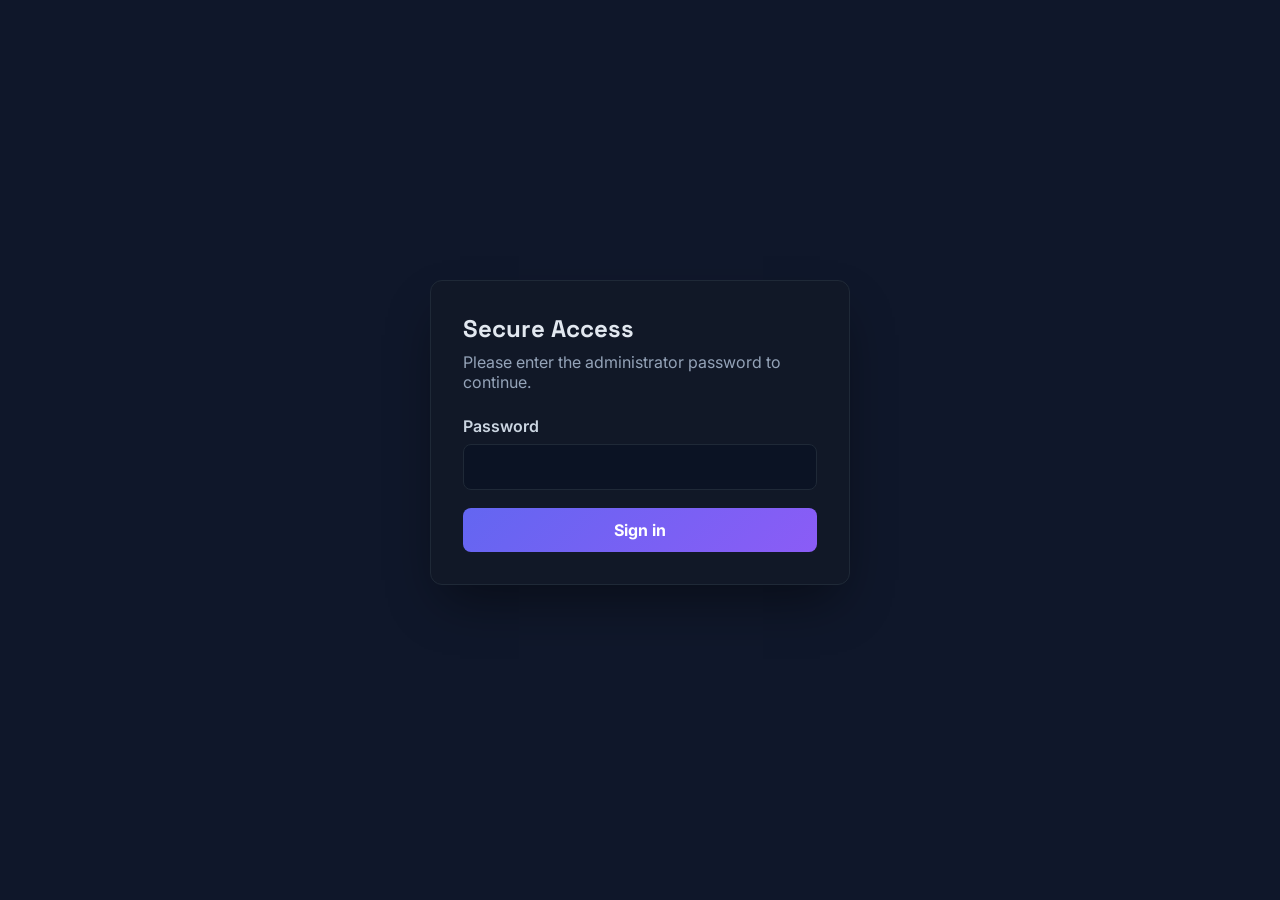
==== templates/login.html @ 48c51a74 "Add secure authentication gate" ====
<!DOCTYPE html>
<html lang="en">

<head>
    <meta charset="UTF-8">
    <meta name="viewport" content="width=device-width, initial-scale=1.0">
    <title>FA Takeoff Assistant - Login</title>
    <link rel="stylesheet" href="/static/css/style.css">
    <style>
        body {
            background: #0f172a;
            color: #e2e8f0;
            display: flex;
            align-items: center;
            justify-content: center;
            min-height: 100vh;
            margin: 0;
            font-family: 'Inter', system-ui, -apple-system, BlinkMacSystemFont, 'Segoe UI', sans-serif;
        }

        .login-card {
            background: #111827;
            border: 1px solid #1f2937;
            border-radius: 12px;
            box-shadow: 0 25px 50px -12px rgba(0, 0, 0, 0.45);
            padding: 32px;
            width: min(420px, 90vw);
        }

        .login-card h1 {
            margin: 0 0 8px;
            font-size: 24px;
        }

        .login-card p {
            margin: 0 0 24px;
            color: #94a3b8;
        }

        label {
            display: block;
            margin-bottom: 8px;
            font-weight: 600;
            color: #cbd5e1;
        }

        input[type="password"] {
            width: 100%;
            padding: 12px 14px;
            border-radius: 8px;
            border: 1px solid #1f2937;
            background: #0b1324;
            color: #e2e8f0;
            font-size: 16px;
            box-sizing: border-box;
        }

        .btn-login {
            width: 100%;
            margin-top: 18px;
            padding: 12px;
            border: none;
            border-radius: 8px;
            background: linear-gradient(135deg, #6366f1, #8b5cf6);
            color: white;
            font-weight: 700;
            font-size: 16px;
            cursor: pointer;
            transition: transform 120ms ease, box-shadow 120ms ease;
        }

        .btn-login:hover {
            transform: translateY(-1px);
            box-shadow: 0 10px 30px rgba(99, 102, 241, 0.35);
        }

        .error-message {
            display: none;
            margin-top: 12px;
            color: #f87171;
            font-weight: 600;
        }
    </style>
</head>

<body>
    <div class="login-card">
        <h1>Secure Access</h1>
        <p>Please enter the administrator password to continue.</p>
        <form id="loginForm">
            <label for="password">Password</label>
            <input type="password" id="password" name="password" autocomplete="current-password" required
                minlength="8" aria-label="Administrator password">
            <button type="submit" class="btn-login">Sign in</button>
            <div class="error-message" id="errorMessage" role="alert"></div>
        </form>
    </div>

    <script>
        const form = document.getElementById('loginForm');
        const errorMessage = document.getElementById('errorMessage');
        const nextUrl = new URLSearchParams(window.location.search).get('next') || '/';

        form.addEventListener('submit', async (event) => {
            event.preventDefault();
            errorMessage.style.display = 'none';

            const password = document.getElementById('password').value;

            try {
                const response = await fetch('/login', {
                    method: 'POST',
                    headers: {
                        'Content-Type': 'application/json'
                    },
                    body: JSON.stringify({ password })
                });

                const data = await response.json();

                if (!response.ok || !data.success) {
                    throw new Error(data.error || 'Login failed');
                }

                window.location.href = nextUrl;
            } catch (error) {
                errorMessage.textContent = error.message;
                errorMessage.style.display = 'block';
            }
        });
    </script>
</body>

</html>
---- static/css/style.css ----
@import url('https://fonts.googleapis.com/css2?family=Inter:wght@400;500;600;700&family=Space+Grotesk:wght@500;600;700&display=swap');

* {
    box-sizing: border-box;
    margin: 0;
    padding: 0;
}

body {
    font-family: 'Inter', system-ui, -apple-system, sans-serif;
    background: radial-gradient(circle at 20% 20%, rgba(255, 75, 75, 0.08) 0, transparent 32%),
        radial-gradient(circle at 80% 30%, rgba(69, 183, 209, 0.08) 0, transparent 32%),
        linear-gradient(200deg, #0f1115 0%, #0f1115 60%, #043443 90%);
    color: #e8e8ed;
    padding: 24px 20px 60px;
    min-height: 100vh;
}

h1,
h2,
h3,
h4,
h5,
h6 {
    font-family: 'Space Grotesk', 'Inter', sans-serif;
}

button,
input,
select,
textarea {
    font-family: 'Inter', system-ui, -apple-system, sans-serif;
}

.hidden {
    display: none !important;
}

.sr-only {
    position: absolute;
    width: 1px;
    height: 1px;
    padding: 0;
    margin: -1px;
    overflow: hidden;
    clip: rect(0, 0, 0, 0);
    white-space: nowrap;
    border: 0;
}

.container {
    max-width: 1320px;
    margin: 0 auto;
    background: rgba(35, 35, 38, 0.8);
    border: 1px solid rgba(255, 255, 255, 0.04);
    border-radius: 18px;
    padding: 32px;
    box-shadow: 0 14px 60px rgba(0, 0, 0, 0.55);
    backdrop-filter: blur(6px);
}

.history-fab-wrapper {
    position: fixed;
    right: 26px;
    bottom: 26px;
    z-index: 60;
    display: grid;
    gap: 6px;
    text-align: right;
}

.history-fab {
    display: inline-flex;
    align-items: center;
    gap: 12px;
    background: linear-gradient(135deg, #4ecdc4 0%, #22b0e6 100%);
    color: #041015;
    border: none;
    padding: 14px 18px;
    border-radius: 14px;
    cursor: pointer;
    font-weight: 700;
    letter-spacing: 0.2px;
    box-shadow: 0 18px 40px rgba(34, 176, 230, 0.35);
    transition: transform 0.18s ease, box-shadow 0.18s ease;
    backdrop-filter: blur(4px);
}

.history-fab svg {
    width: 20px;
    height: 20px;
}

.history-fab:hover {
    transform: translateY(-3px) scale(1.01);
    box-shadow: 0 22px 50px rgba(34, 176, 230, 0.4);
}

.history-fab-wrapper .history-status {
    color: #cfe9f5;
    font-size: 0.9rem;
}

.history-popup {
    position: fixed;
    inset: 0;
    background: rgba(0, 0, 0, 0.6);
    display: flex;
    align-items: center;
    justify-content: center;
    z-index: 50;
    opacity: 0;
    pointer-events: none;
    transition: opacity 0.25s ease;
}

.history-popup.visible {
    opacity: 1;
    pointer-events: auto;
}

.history-popup-content {
    background: #1e1e1e;
    border-radius: 16px;
    padding: 20px;
    width: min(520px, 90vw);
    box-shadow: 0 12px 50px rgba(0, 0, 0, 0.45);
    transform: translateY(12px) scale(0.98);
    transition: transform 0.25s ease;
}

.history-popup.visible .history-popup-content {
    transform: translateY(0) scale(1);
}

.history-popup-header {
    display: flex;
    align-items: flex-start;
    justify-content: space-between;
    gap: 12px;
    margin-bottom: 12px;
}

.popup-close {
    background: #333;
    color: #fff;
    border: none;
    border-radius: 50%;
    width: 34px;
    height: 34px;
    font-size: 20px;
    cursor: pointer;
    line-height: 1;
    transition: background 0.2s ease;
}

.popup-close:hover {
    background: #4ECDC4;
    color: #0f0f0f;
}

.app-layout {
    display: flex;
    flex-direction: column;
    gap: 24px;
    align-items: stretch;
}

.main-content {
    display: flex;
    flex-direction: column;
    gap: 22px;
}

.app-title {
    text-align: center;
    margin-bottom: 6px;
    font-family: 'Space Grotesk', 'Inter', sans-serif;
    font-size: 3.2em;
    background: linear-gradient(120deg, #ff6b6b, #e63946, #ff8f70);
    -webkit-background-clip: text;
    -webkit-text-fill-color: transparent;
    text-shadow: 0 8px 20px rgba(230, 57, 70, 0.35);
    letter-spacing: 1px;
    font-weight: 700;
}

.subtitle {
    text-align: center;
    color: #aaa;
    margin-bottom: 30px;
    font-size: 1.1em;
}

.top-actions {
    display: flex;
    align-items: center;
    justify-content: space-between;
    gap: 12px;
    margin-bottom: 26px;
    flex-wrap: wrap;
}

.tagline {
    color: #d5dbe6;
    font-size: 1rem;
    letter-spacing: 0.2px;
    font-weight: 600;
}

.settings-btn {
    display: inline-flex;
    align-items: center;
    gap: 8px;
    background: linear-gradient(135deg, rgba(255, 255, 255, 0.08) 0%, rgba(255, 255, 255, 0.02) 100%);
    border: 1px solid rgba(255, 255, 255, 0.08);
    color: #f7f7f9;
    border-radius: 12px;
    padding: 11px 18px;
    cursor: pointer;
    font-weight: 650;
    box-shadow: 0 8px 22px rgba(0, 0, 0, 0.35);
    transition: transform 0.2s ease, box-shadow 0.2s ease, border-color 0.2s ease;
}

.settings-btn:hover {
    transform: translateY(-1px);
    box-shadow: 0 10px 24px rgba(0, 0, 0, 0.4);
    border-color: #ff6b6b;
}

.settings-icon {
    font-size: 1.1rem;
}

.history-panel {
    background: #1d1d1d;
    border: 1px solid #2f2f2f;
    border-radius: 12px;
    padding: 18px;
    box-shadow: 0 10px 20px rgba(0, 0, 0, 0.35);
    max-height: calc(100vh - 220px);
    overflow-y: auto;
}

.history-header {
    display: flex;
    align-items: flex-start;
    justify-content: space-between;
    gap: 16px;
    margin-bottom: 12px;
}

.history-actions-inline {
    display: flex;
    align-items: center;
    gap: 12px;
}

.history-list-wrapper {
    overflow-y: auto;
    max-height: 60vh;
    padding-right: 4px;
}

.history-status {
    color: #cfe9f5;
    font-size: 0.9rem;
}

.history-status.error {
    color: #ffb347;
}

.history-list {
    display: flex;
    flex-direction: column;
    gap: 12px;
}

.history-card {
    background: linear-gradient(145deg, #242424 0%, #1b1b1b 100%);
    border: 1px solid #2f2f2f;
    border-radius: 10px;
    padding: 14px;
    display: flex;
    flex-direction: column;
    gap: 8px;
}

.history-card .history-preview {
    position: relative;
    overflow: hidden;
    border-radius: 8px;
    border: 1px solid #2a2a2a;
    background: #111;
}

.history-card .history-preview img {
    width: 100%;
    display: block;
    object-fit: cover;
}

.history-preview-fallback {
    color: #9c9c9c;
    text-align: center;
    padding: 28px 10px;
    font-size: 0.95rem;
}

.history-card h4 {
    margin: 0;
    color: #f7f7f7;
    font-size: 1.05rem;
}

.history-meta {
    display: flex;
    align-items: center;
    gap: 8px;
    color: #b5b5b5;
    font-size: 0.95rem;
    flex-wrap: wrap;
}

.history-type {
    padding: 4px 10px;
    border-radius: 999px;
    font-size: 0.85rem;
    color: #0f1316;
    background: linear-gradient(135deg, #4ecdc4 0%, #45b7d1 100%);
    font-weight: 700;
    text-transform: uppercase;
}

.history-type.local {
    background: linear-gradient(135deg, #ff6b6b 0%, #f8a5a5 100%);
    color: #1a0d0d;
}

.history-actions {
    display: flex;
    justify-content: flex-start;
    gap: 10px;
    flex-wrap: wrap;
}

.history-card .btn {
    padding: 8px 12px;
    font-size: 0.95rem;
}

.history-card .btn.btn-danger {
    background: linear-gradient(135deg, #ff6b6b 0%, #d43f3f 100%);
    border: none;
    color: #fff;
}

.history-subtle {
    color: #9c9c9c;
    font-size: 0.9rem;
}

@media (max-width: 1100px) {
    .app-layout {
        gap: 18px;
    }

    .top-actions {
        align-items: flex-start;
    }

    .history-popup-content {
        width: min(540px, 95vw);
    }
}

.status-item {
    display: flex;
    align-items: center;
    gap: 10px;
}

.status-footer {
    background: linear-gradient(135deg, rgba(255, 255, 255, 0.04), rgba(255, 255, 255, 0.02));
    border: 1px solid rgba(255, 255, 255, 0.06);
    padding: 12px 16px;
    margin: 30px auto 0 auto;
    display: flex;
    justify-content: center;
    gap: 18px;
    flex-wrap: wrap;
    font-size: 0.85rem;
    color: #d7dde7;
    border-radius: 14px;
    max-width: 1280px;
    backdrop-filter: blur(6px);
}

.model-selector label {
    font-weight: 600;
}

.model-selector select {
    background: #1f1f1f;
    color: #e0e0e0;
    border: 1px solid #444;
    border-radius: 6px;
    padding: 6px 10px;
}

.model-selector select:focus {
    outline: 2px solid #4ECDC4;
    border-color: #4ECDC4;
}

.status-helper {
    color: #aaa;
    font-size: 0.95rem;
}

.status-dot {
    width: 10px;
    height: 10px;
    border-radius: 50%;
    animation: pulse 2s infinite;
}

.status-dot.online {
    background: #4CAF50;
}

.status-dot.offline {
    background: #f44336;
}

.status-message {
    flex-basis: 100%;
    color: #ffb347;
    font-size: 0.95rem;
}

@keyframes pulse {

    0%,
    100% {
        opacity: 1;
    }

    50% {
        opacity: 0.5;
    }
}

.upload-section {
    background: linear-gradient(150deg, #0c777e 0%, #211c31 100%);
    padding: 30px;
    border-radius: 10px;
    margin-bottom: 20px;
    text-align: center;

}

.tab-container {
    display: flex;
    gap: 12px;
    margin: 25px 0;
    flex-wrap: wrap;
}

.tab-button {
    background: #ed0000;
    color: #e0e0e0;
    border: 1px solid transparent;
    border-radius: 999px;
    padding: 10px 24px;
    cursor: pointer;
    transition: all 0.3s ease;
    font-size: 1rem;
}

.tab-button:hover:not(:disabled) {
    border-color: #4ECDC4;
    color: #4ECDC4;
}

.tab-button.active {
    background: linear-gradient(135deg, #4ECDC4 0%, #45B7D1 100%);
    color: #1a1a1a;
    border-color: transparent;
    box-shadow: 0 6px 20px rgba(69, 183, 209, 0.35);
}

.tab-button:disabled {
    opacity: 0.4;
    cursor: not-allowed;
}

.tab-panel {
    display: none;
}

.tab-panel.active {
    display: block;
}

.analysis-panel {
    margin-top: 20px;
}

.analysis-helper {
    margin: 10px auto 25px auto;
    color: #bbb;
    text-align: center;
    max-width: 720px;
}

.legend-warning {
    display: inline-block;
    margin-top: 8px;
    padding: 8px 12px;
    border-radius: 8px;
    background: rgba(255, 107, 107, 0.1);
    color: #ffd4d4;
    border: 1px solid rgba(255, 107, 107, 0.35);
    font-size: 0.95em;
}

.gemini-panel {
    margin-top: 30px;
}

.action-row {
    display: flex;
    justify-content: center;
    flex-wrap: wrap;
    gap: 15px;
}

.upload-help {
    color: #aaa;
    margin-top: 10px;
}

.file-name {
    margin-top: 15px;
    color: #4ECDC4;
    font-weight: 600;
    word-break: break-word;
}

.file-error {
    margin-top: 10px;
    color: #ff6b6b;
    display: none;
}

.spec-upload {
    margin-top: 25px;
    padding: 20px;
    border: 1px dashed rgba(255, 255, 255, 0.15);
    border-radius: 12px;
    background: rgba(0, 0, 0, 0.25);
    text-align: left;
}

.optional-files {
    margin-top: 18px;
    text-align: left;
}

.add-file-toggle {
    display: inline-flex;
    align-items: center;
    gap: 10px;
    background: transparent;
    border: 1px solid rgba(255, 255, 255, 0.2);
    color: #f7f7f7;
    padding: 10px 16px;
    border-radius: 12px;
    cursor: pointer;
    transition: all 0.3s ease;
    font-size: 1rem;
}

.add-file-toggle:hover,
.add-file-toggle:focus-visible {
    border-color: #4ECDC4;
    color: #4ECDC4;
    outline: none;
}

.add-file-toggle .toggle-icon {
    display: inline-block;
    font-size: 1.3rem;
    line-height: 1;
}

.optional-files-body {
    margin-top: 14px;
    padding: 18px;
    border: 1px solid rgba(255, 255, 255, 0.1);
    border-radius: 12px;
    background: rgba(0, 0, 0, 0.15);
    display: grid;
    gap: 18px;
}

.additional-uploads {
    padding: 16px;
    border: 1px dashed rgba(255, 255, 255, 0.12);
    border-radius: 12px;
    background: rgba(0, 0, 0, 0.18);
}

.additional-uploads-header {
    display: flex;
    justify-content: space-between;
    gap: 12px;
    align-items: center;
    flex-wrap: wrap;
}

.add-attachment-btn {
    background: transparent;
    color: #4ECDC4;
    border: 1px solid #4ECDC4;
    padding: 8px 12px;
    border-radius: 10px;
    cursor: pointer;
    transition: all 0.3s ease;
    font-weight: 700;
}

.add-attachment-btn:hover,
.add-attachment-btn:focus-visible {
    background: rgba(78, 205, 196, 0.1);
    outline: none;
}

.attachment-list {
    list-style: none;
    margin-top: 12px;
    display: grid;
    gap: 10px;
}

.attachment-list li {
    display: flex;
    align-items: center;
    justify-content: space-between;
    background: rgba(0, 0, 0, 0.2);
    padding: 10px 12px;
    border-radius: 10px;
    border: 1px solid rgba(255, 255, 255, 0.08);
}

.attachment-name {
    color: #f7f7f7;
    font-weight: 600;
}

.remove-attachment {
    background: transparent;
    border: none;
    color: #ff6b6b;
    cursor: pointer;
    font-size: 0.95rem;
    padding: 6px;
}

.remove-attachment:hover,
.remove-attachment:focus-visible {
    color: #ff9999;
    outline: none;
}

.spec-upload-header {
    display: flex;
    justify-content: space-between;
    gap: 12px;
    align-items: center;
    flex-wrap: wrap;
}

.spec-helper {
    color: #ccc;
    margin: 0;
    font-size: 0.95rem;
}

.spec-drop {
    margin-top: 12px;
    padding: 30px;
}

.section-title {
    color: #4ECDC4;
    margin-bottom: 15px;
    text-align: left;
}

.section-subtitle {
    color: #ccc;
    margin-bottom: 20px;
    text-align: left;
}

.upload-area {
    width: 100%;
    max-width: 600px;
    margin: 0 auto 20px auto;
}

.drop-zone {
    border: 3px dashed #555;
    border-radius: 10px;
    padding: 50px;
    cursor: pointer;
    transition: all 0.3s;
    margin-bottom: 20px;
    background: #1a1a1a;
}

.drop-zone:hover,
.drop-zone.drag-over {
    border-color: #ff6b6b;
    background: rgba(255, 107, 107, 0.1);
}

.drop-zone-icon {
    font-size: 4em;
    margin-bottom: 15px;
}

.options-grid {
    display: grid;
    grid-template-columns: repeat(auto-fit, minmax(250px, 1fr));
    gap: 15px;
    margin-top: 20px;
    text-align: left;
}

.option-group {
    background: #333;
    padding: 15px;
    border-radius: 8px;
}

.option-group h3 {
    color: #ff6b6b;
    margin-bottom: 10px;
    font-size: 1.1em;
}

.checkbox-group {
    display: flex;
    align-items: center;
    gap: 10px;
    margin-bottom: 10px;
}

.checkbox-group input[type="checkbox"] {
    width: 20px;
    height: 20px;
    cursor: pointer;
}

.slider-group {
    margin-bottom: 10px;
}

.slider-group label {
    display: block;
    margin-bottom: 5px;
}

.slider-group input[type="range"] {
    width: 100%;
}

.slider-value {
    color: #4ECDC4;
    font-weight: bold;
}

.input-group {
    display: flex;
    flex-direction: column;
    gap: 6px;
}

.input-group label {
    font-weight: 600;
}

.input-group input[type="number"] {
    background: #1f1f1f;
    color: #e0e0e0;
    border: 1px solid #444;
    border-radius: 6px;
    padding: 8px 10px;
}

.input-group input[type="number"]:focus {
    outline: 2px solid #4ECDC4;
    border-color: #4ECDC4;
}

.input-group.compact input[type="number"] {
    max-width: 140px;
}

.btn {
    background: linear-gradient(135deg, #ff6b6b 0%, #ff8787 100%);
    color: white;
    border: none;
    padding: 15px 40px;
    font-size: 1.2em;
    border-radius: 8px;
    cursor: pointer;
    transition: all 0.3s;
    box-shadow: 0 4px 15px rgba(255, 107, 107, 0.3);
    margin-top: 20px;
}

.btn:hover {
    transform: translateY(-2px);
    box-shadow: 0 6px 20px rgba(255, 107, 107, 0.4);
}

.btn:disabled {
    opacity: 0.5;
    cursor: not-allowed;
    transform: none;
}

.btn-loading {
    pointer-events: none;
    opacity: 0.7;
    display: inline-flex;
    align-items: center;
    justify-content: center;
    gap: 8px;
    cursor: wait !important;
}

.button-spinner {
    display: inline-block;
    width: 16px;
    height: 16px;
    border-radius: 50%;
    border: 2px solid rgba(255, 255, 255, 0.35);
    border-top-color: #ffffff;
    animation: spin 0.75s linear infinite;
}

.btn-gemini {
    background: linear-gradient(135deg, #4ECDC4 0%, #45B7D1 100%);
    box-shadow: 0 4px 15px rgba(69, 183, 209, 0.35);
}

.progress-section {
    background: #1a1a1a;
    padding: 20px;
    border-radius: 10px;
    margin-bottom: 20px;
    display: none;
}

.progress-visuals {
    display: flex;
    align-items: center;
    gap: 15px;
    margin-bottom: 12px;
}

.pulse-loader {
    width: 34px;
    height: 34px;
    border-radius: 50%;
    background: linear-gradient(135deg, #4ECDC4 0%, #45B7D1 100%);
    position: relative;
    box-shadow: 0 0 0 0 rgba(69, 183, 209, 0.5);
    animation: pulse-grow 1.5s infinite ease-in-out;
}

@keyframes pulse-grow {
    0% {
        box-shadow: 0 0 0 0 rgba(69, 183, 209, 0.45);
        opacity: 1;
    }

    70% {
        box-shadow: 0 0 0 12px rgba(69, 183, 209, 0);
        opacity: 0.75;
    }

    100% {
        box-shadow: 0 0 0 0 rgba(69, 183, 209, 0);
        opacity: 1;
    }
}

.progress-status {
    display: flex;
    flex-direction: column;
    gap: 4px;
}

.progress-status-line {
    color: #e0e0e0;
    font-weight: 600;
}

.progress-eta {
    color: #8ad7d4;
    font-size: 0.95em;
}

.progress-bar {
    width: 100%;
    height: 30px;
    background: #333;
    border-radius: 15px;
    overflow: hidden;
    margin-bottom: 10px;
}

.progress-fill {
    height: 100%;
    background: linear-gradient(90deg, #4ECDC4 0%, #45B7D1 100%);
    width: 0%;
    transition: width 0.3s;
    display: flex;
    align-items: center;
    justify-content: center;
    color: white;
    font-weight: bold;
}

.progress-text {
    text-align: center;
    color: #4ECDC4;
}

.results-section {
    background: #1a1a1a;
    padding: 30px;
    border-radius: 10px;
    display: none;
}

.results-summary {
    display: grid;
    grid-template-columns: repeat(auto-fit, minmax(200px, 1fr));
    gap: 15px;
    margin-bottom: 30px;
}

.summary-card {
    background: #2a2a2a;
    padding: 20px;
    border-radius: 8px;
    text-align: center;
    border-left: 4px solid #4ECDC4;
}

.summary-card h3 {
    color: #4ECDC4;
    font-size: 2em;
    margin-bottom: 5px;
}

.summary-card p {
    color: #aaa;
}

.devices-grid {
    margin-top: 20px;
}

.devices-table-wrapper {
    overflow-x: auto;
}

.devices-table {
    width: 100%;
    border-collapse: collapse;
    background: #1f1f1f;
    border-radius: 10px;
    overflow: hidden;
    min-width: 520px;
}

.devices-table thead {
    background: rgba(78, 205, 196, 0.1);
}

.devices-table th,
.devices-table td {
    padding: 12px 16px;
    text-align: left;
    border-bottom: 1px solid rgba(255, 255, 255, 0.05);
}

.devices-table th {
    color: #4ECDC4;
    font-weight: 600;
    text-transform: uppercase;
    font-size: 0.8rem;
    letter-spacing: 0.05em;
}

.devices-table tbody tr:nth-child(even) {
    background: rgba(255, 255, 255, 0.02);
}

.device-type-cell {
    color: #ff6b6b;
    font-weight: 600;
}

.table-chip {
    display: inline-flex;
    align-items: center;
    padding: 4px 10px;
    margin: 4px 6px 4px 0;
    border-radius: 999px;
    background: rgba(78, 205, 196, 0.15);
    color: #e0e0e0;
    font-size: 0.85rem;
    white-space: nowrap;
}

.table-chip.more-chip {
    background: rgba(255, 255, 255, 0.08);
    color: #aaa;
}

.empty-state {
    text-align: center;
    color: #aaa;
    padding: 20px;
    background: rgba(255, 255, 255, 0.03);
    border-radius: 10px;
}

.export-section {
    margin-top: 30px;
    text-align: center;
}

.export-btn {
    background: linear-gradient(135deg, #4ECDC4 0%, #45B7D1 100%);
    margin: 0 10px;
}

.page-selection {
    display: none;
    margin-top: 20px;
    background: #1a1a1a;
    padding: 20px;
    border-radius: 10px;
}

.page-selection.collapsed {
    padding-bottom: 12px;
}

.page-selection-header {
    display: flex;
    align-items: flex-start;
    justify-content: space-between;
    gap: 12px;
    flex-wrap: wrap;
}

.collapse-toggle {
    background: #333;
    color: #e0e0e0;
    border: 1px solid rgba(255, 255, 255, 0.2);
    padding: 10px 14px;
    border-radius: 8px;
    cursor: pointer;
    transition: all 0.3s ease;
    white-space: nowrap;
    display: inline-flex;
    align-items: center;
    gap: 8px;
}

.collapse-toggle:hover {
    background: #4ECDC4;
    border-color: transparent;
    color: #0f0f0f;
}

.collapse-toggle .toggle-chevron {
    transition: transform 0.25s ease;
    display: inline-block;
}

.collapse-toggle[aria-expanded="true"] .toggle-chevron {
    transform: rotate(90deg);
}

.page-grid-wrapper {
    position: relative;
    transition: max-height 0.3s ease;
}

.page-grid-wrapper.collapsed {
    max-height: 230px;
    overflow: hidden;
}

.page-selection.collapsed .page-selection-controls,
.page-selection.collapsed .page-grid-wrapper,
.page-selection.collapsed .page-hover-preview {
    display: none;
}

.page-grid-wrapper.collapsed::after {
    content: '';
    position: absolute;
    left: 0;
    right: 0;
    bottom: 0;
    height: 60px;
    background: linear-gradient(180deg, rgba(26, 26, 26, 0) 0%, rgba(26, 26, 26, 0.9) 100%);
    pointer-events: none;
}

.page-grid {
    display: grid;
    grid-template-columns: repeat(auto-fill, minmax(150px, 1fr));
    gap: 15px;
    margin-top: 15px;
    margin-bottom: 15px;
}

.page-thumb {
    background: #2a2a2a;
    border-radius: 8px;
    padding: 10px;
    text-align: center;
    cursor: pointer;
    border: 2px solid transparent;
    transition: all 0.3s;
}

.page-thumb.selected {
    border-color: #4ECDC4;
    background: rgba(78, 205, 196, 0.1);
}

.page-thumb:hover {
    transform: translateY(-2px);
    box-shadow: 0 4px 15px rgba(0, 0, 0, 0.3);
}

.page-thumb img {
    width: 100%;
    height: 150px;
    object-fit: contain;
    margin-bottom: 10px;
    border-radius: 4px;
}

.page-number {
    color: #e0e0e0;
    font-weight: bold;
}


.page-hover-preview {
    position: fixed;
    background: #1f1f1f;
    border: 1px solid rgba(78, 205, 196, 0.5);
    box-shadow: 0 12px 30px rgba(0, 0, 0, 0.5);
    border-radius: 10px;
    padding: 12px;
    width: 360px;
    pointer-events: none;
    z-index: 1000;
    transition: opacity 0.15s ease;
    overflow: hidden;
}

.page-hover-preview img {
    width: 100%;
    height: 420px;
    object-fit: contain;
    border-radius: 6px;
    background: #111;
    transform: scale(1.35);
    transform-origin: 50% 50%;
    transition: transform 0.2s ease, transform-origin 0.2s ease;
}

.page-hover-lens {
    position: absolute;
    width: 180px;
    height: 180px;
    border-radius: 50%;
    border: 2px solid rgba(78, 205, 196, 0.9);
    box-shadow: 0 10px 25px rgba(0, 0, 0, 0.35);
    pointer-events: none;
    background-repeat: no-repeat;
    background-color: #111;
    mix-blend-mode: screen;
    opacity: 0.95;
}

.page-hover-label {
    margin-top: 8px;
    color: #4ECDC4;
    text-align: center;
    font-weight: 600;
}

.page-selection-controls {
    display: flex;
    gap: 10px;
    justify-content: center;
    margin-bottom: 15px;
}

.select-btn {
    background: #333;
    color: #e0e0e0;
    border: none;
    padding: 8px 15px;
    border-radius: 5px;
    cursor: pointer;
    transition: all 0.3s;
}

.select-btn:hover {
    background: #4ECDC4;
    color: white;
}

.preview-section {
    margin-top: 40px;
    padding: 20px;
    background: #2a2a2a;
    border-radius: 10px;
}

.preview-section h3 {
    color: #4ECDC4;
    margin-bottom: 20px;
    text-align: center;
}

.preview-grid {
    display: grid;
    grid-template-columns: repeat(auto-fill, minmax(300px, 1fr));
    gap: 20px;
    margin-top: 20px;
}

.preview-card {
    background: #1a1a1a;
    border-radius: 8px;
    padding: 15px;
    cursor: pointer;
    transition: all 0.3s;
    border: 2px solid transparent;
}

.preview-card:hover {
    transform: translateY(-5px);
    border-color: #4ECDC4;
    box-shadow: 0 5px 20px rgba(78, 205, 196, 0.3);
}

.preview-card-title {
    color: #e0e0e0;
    font-weight: bold;
    margin-bottom: 5px;
}

.preview-card-info {
    color: #aaa;
    font-size: 0.9em;
}

.preview-actions {
    display: flex;
    gap: 10px;
    margin-top: 10px;
}

.preview-btn {
    flex: 1;
    padding: 8px;
    border: none;
    border-radius: 5px;
    cursor: pointer;
    font-size: 0.9em;
    transition: all 0.3s;
}

.preview-btn.view {
    background: #4ECDC4;
    color: white;
}

.preview-btn.view:hover {
    background: #45B7D1;
}

.preview-btn.download {
    background: #ff6b6b;
    color: white;
}

.preview-btn.download:hover {
    background: #ff8787;
}

.settings-overlay {
    position: fixed;
    inset: 0;
    background: rgba(0, 0, 0, 0.7);
    display: flex;
    align-items: center;
    justify-content: center;
    z-index: 5000;
    opacity: 0;
    pointer-events: none;
    transition: opacity 0.2s ease;
}

.settings-overlay.active {
    opacity: 1;
    pointer-events: auto;
}

.settings-panel {
    background: #1f1f1f;
    border-radius: 14px;
    border: 1px solid #2f2f2f;
    width: min(960px, 92vw);
    padding: 22px 24px;
    box-shadow: 0 18px 50px rgba(0, 0, 0, 0.5);
    transform: translateY(10px);
    transition: transform 0.2s ease;
}

.settings-overlay.active .settings-panel {
    transform: translateY(0);
}

.settings-header {
    display: flex;
    align-items: flex-start;
    justify-content: space-between;
    gap: 16px;
    margin-bottom: 16px;
}

.eyebrow {
    color: #ff6b6b;
    text-transform: uppercase;
    font-weight: 700;
    letter-spacing: 1px;
    font-size: 0.75rem;
    margin-bottom: 6px;
}

.settings-helper {
    color: #b5b5b5;
    margin-top: 6px;
    line-height: 1.4;
}

.settings-close {
    background: #2b2b2b;
    border: none;
    color: #fff;
    width: 36px;
    height: 36px;
    border-radius: 50%;
    font-size: 20px;
    cursor: pointer;
    transition: background 0.2s ease, transform 0.2s ease;
}

.settings-close:hover {
    background: #ff6b6b;
    transform: scale(1.05);
}

.settings-grid {
    display: grid;
    grid-template-columns: repeat(auto-fit, minmax(260px, 1fr));
    gap: 18px;
}

.settings-grid .option-group {
    background: #242424;
    border: 1px solid #303030;
    border-radius: 10px;
    padding: 16px;
    box-shadow: inset 0 1px 0 rgba(255, 255, 255, 0.04);
}

.modal {
    display: none;
    position: fixed;
    z-index: 9999;
    left: 0;
    top: 0;
    width: 100%;
    height: 100%;
    background-color: rgba(0, 0, 0, 0.95);
    animation: fadeIn 0.3s;
}

.modal.active {
    display: flex;
    align-items: center;
    justify-content: center;
}

@keyframes fadeIn {
    from {
        opacity: 0;
    }

    to {
        opacity: 1;
    }
}

.modal-content {
    position: relative;
    max-width: 95%;
    max-height: 95%;
    display: flex;
    flex-direction: column;
    align-items: center;
}

.modal-image {
    max-width: 100%;
    max-height: 85vh;
    object-fit: contain;
    border-radius: 5px;
    box-shadow: 0 10px 50px rgba(0, 0, 0, 0.8);
}

.modal-close {
    position: absolute;
    top: 20px;
    right: 20px;
    color: white;
    font-size: 40px;
    font-weight: bold;
    cursor: pointer;
    background: rgba(0, 0, 0, 0.7);
    width: 50px;
    height: 50px;
    border-radius: 50%;
    display: flex;
    align-items: center;
    justify-content: center;
    transition: all 0.3s;
    z-index: 10000;
}

.modal-close:hover {
    background: rgba(255, 107, 107, 0.9);
    transform: rotate(90deg);
}

.modal-info {
    margin-top: 20px;
    color: #4ECDC4;
    font-size: 1.1em;
    text-align: center;
}

.modal-controls {
    margin-top: 15px;
    display: flex;
    gap: 15px;
}

.modal-btn {
    padding: 12px 30px;
    border: none;
    border-radius: 5px;
    cursor: pointer;
    font-size: 1em;
    transition: all 0.3s;
}

.modal-btn.download {
    background: #ff6b6b;
    color: white;
}

.modal-btn.download:hover {
    background: #ff8787;
    transform: translateY(-2px);
}

.info-banner {
    background: rgba(78, 205, 196, 0.1);
    border: 1px solid #4ECDC4;
    border-radius: 8px;
    padding: 15px;
    margin-bottom: 20px;
}

.info-banner h3 {
    color: #4ECDC4;
    margin-bottom: 10px;
}

.info-banner ul {
    margin-left: 20px;
}

.info-banner li {
    margin-bottom: 5px;
}

.spinner {
    border: 4px solid #333;
    border-top: 4px solid #45B7D1;
    border-radius: 50%;
    width: 40px;
    height: 40px;
    animation: spin 1s linear infinite;
    margin: 20px auto;
}

@keyframes spin {
    0% {
        transform: rotate(0deg);
    }

    100% {
        transform: rotate(360deg);
    }
}

.gemini-header {
    background: #1a1a1a;
    border-radius: 12px;
    padding: 25px;
    margin-bottom: 25px;
    border: 1px solid rgba(78, 205, 196, 0.25);
}

.gemini-header h2 {
    color: #4ECDC4;
    margin-bottom: 12px;
}

.gemini-header p {
    line-height: 1.6;
    color: #d0d0d0;
}

.gemini-actions {
    display: flex;
    flex-direction: column;
    align-items: flex-start;
    gap: 10px;
    margin-bottom: 20px;
}

.gemini-action-buttons {
    display: flex;
    gap: 10px;
    flex-wrap: wrap;
}

.gemini-actions .btn {
    align-self: flex-start;
}

.gemini-follow-up {
    background: linear-gradient(150deg, rgba(255, 255, 255, 0.04), rgba(255, 255, 255, 0.02));
    border: 1px solid rgba(255, 255, 255, 0.06);
    border-radius: 12px;
    padding: 12px;
    margin-top: 6px;
    box-shadow: inset 0 1px 0 rgba(255, 255, 255, 0.05);
}

.follow-up-header {
    display: flex;
    align-items: center;
    justify-content: space-between;
    gap: 12px;
    margin-bottom: 6px;
}

#followUpQuestion {
    width: 100%;
    background: rgba(10, 12, 16, 0.7);
    color: #f0f0f0;
    border: 1px solid rgba(255, 255, 255, 0.08);
    border-radius: 10px;
    padding: 10px 12px;
    resize: vertical;
    min-height: 56px;
}

#followUpQuestion:focus {
    outline: 2px solid #4ECDC4;
    border-color: #4ECDC4;
}

.gemini-follow-up-response {
    margin-top: 8px;
    background: #111;
    border: 1px solid #2d2d2d;
    border-radius: 10px;
    padding: 12px;
    line-height: 1.5;
}

.gemini-follow-up-response ul {
    margin: 8px 0 0 16px;
    padding-left: 12px;
}

.follow-up-pages {
    display: flex;
    flex-wrap: wrap;
    gap: 6px;
    align-items: center;
    margin: 8px 0;
}

.device-note {
    color: #9cdcf1;
}

.btn-secondary {
    background: transparent;
    border: 1px solid rgba(255, 255, 255, 0.2);
    color: #e0e0e0;
}

.btn-secondary:hover:not(:disabled) {
    border-color: #4ECDC4;
    color: #4ECDC4;
}

.copy-helper {
    color: #d0e8ff;
    font-size: 0.95em;
}

.copy-helper.error {
    color: #ffb347;
}

.copy-helper.hidden {
    display: none;
}

.gemini-helper {
    color: #aaa;
    font-size: 0.95em;
}

.gemini-progress {
    background: #1a1a1a;
    border-radius: 10px;
    padding: 20px;
    text-align: center;
    margin-bottom: 25px;
    border: 1px solid rgba(69, 183, 209, 0.35);
}

.gemini-progress p {
    color: #4ECDC4;
    font-weight: 600;
}

.gemini-results {
    display: grid;
    grid-template-columns: repeat(auto-fit, minmax(280px, 1fr));
    gap: 20px;
    margin-bottom: 20px;
}

.gemini-results .gemini-card,
.gemini-toc {
    opacity: 1;
    transform: translateY(0);
    transition: opacity 0.35s ease, transform 0.35s ease, box-shadow 0.35s ease;
}

.gemini-card.gemini-card-pending,
.gemini-toc.gemini-card-pending {
    opacity: 0;
    transform: translateY(10px) scale(0.995);
}

.gemini-card.gemini-card-visible,
.gemini-toc.gemini-card-visible {
    opacity: 1;
    transform: translateY(0) scale(1);
}

.gemini-toc {
    grid-column: 1 / -1;
    background: #1a1a1a;
    border: 1px solid rgba(69, 183, 209, 0.25);
    border-radius: 12px;
    padding: 16px 18px;
    display: flex;
    flex-direction: column;
    gap: 10px;
}

.gemini-toc h3 {
    color: #4ECDC4;
    margin-bottom: 4px;
}

.gemini-toc ol {
    margin-left: 16px;
    color: #d0d0d0;
    display: grid;
    grid-template-columns: repeat(auto-fit, minmax(220px, 1fr));
    gap: 8px;
}

.gemini-toc a {
    color: #e0e0e0;
    text-decoration: none;
    display: inline-flex;
    align-items: center;
    gap: 6px;
    padding: 6px 10px;
    border-radius: 8px;
    transition: background 0.2s ease, color 0.2s ease;
}

.gemini-toc a::before {
    content: '↘';
    color: #45B7D1;
}

.gemini-toc a:hover {
    background: rgba(78, 205, 196, 0.12);
    color: #4ECDC4;
}

.gemini-card {
    background: #232323;
    border-radius: 12px;
    border-left: 4px solid #45B7D1;
    border-right: 1px solid rgba(69, 183, 209, 0.35);
    border-top: 1px solid rgba(69, 183, 209, 0.15);
    border-bottom: 1px solid rgba(69, 183, 209, 0.15);
    overflow: hidden;
    transition: border-color 0.3s ease;
}

.gemini-card.full-width {
    grid-column: 1 / -1;
}

.gemini-card summary {
    list-style: none;
    cursor: pointer;
    display: flex;
    align-items: center;
    justify-content: space-between;
    gap: 12px;
    padding: 18px 20px;
    font-size: 1.05rem;
    font-weight: 600;
    color: #45B7D1;
    border-bottom: 1px solid #333;
}

.gemini-card summary::-webkit-details-marker {
    display: none;
}

.gemini-card .card-content {
    padding: 20px;
    display: flex;
    flex-direction: column;
    gap: 12px;
}

.gemini-card .toggle-icon {
    font-size: 1.4rem;
    color: #4ECDC4;
}

.gemini-card:not([open]) .card-content {
    border-top: 1px solid #333;
}

.gemini-card ul {
    list-style: none;
    padding: 0;
    margin: 0;
    display: flex;
    flex-direction: column;
    gap: 8px;
}

.gemini-card li {
    background: #2c2c2c;
    padding: 10px;
    border-radius: 8px;
    line-height: 1.5;
}

.gemini-card .note-page {
    display: inline-block;
    background: #ff6b6b;
    color: #fff;
    padding: 2px 8px;
    border-radius: 4px;
    font-size: 0.8em;
    margin-right: 8px;
}

.gemini-card .info-row {
    display: flex;
    gap: 10px;
    justify-content: space-between;
    flex-wrap: wrap;
}

.gemini-card .label {
    color: #aaa;
    font-weight: 600;
}

.gemini-card .value {
    color: #e0e0e0;
    flex: 1;
    text-align: right;
}

.gemini-card .value.placeholder {
    color: #777;
    font-style: italic;
}

.card-actions {
    display: flex;
    justify-content: flex-end;
    margin-bottom: 10px;
}

.copy-btn {
    background: #45B7D1;
    color: #0f0f0f;
    border: none;
    border-radius: 20px;
    padding: 6px 14px;
    cursor: pointer;
    font-weight: 600;
    transition: transform 0.2s ease, box-shadow 0.2s ease;
}

.copy-btn:hover {
    transform: translateY(-1px);
    box-shadow: 0 4px 12px rgba(69, 183, 209, 0.35);
}

.card-helper {
    color: #9e9e9e;
    font-size: 0.9em;
    margin-top: 4px;
}

.gemini-chip {
    display: inline-flex;
    align-items: center;
    background: rgba(78, 205, 196, 0.2);
    color: #4ECDC4;
    padding: 6px 12px;
    border-radius: 999px;
    font-size: 0.9em;
    margin: 4px 6px 0 0;
}

.structured-summary-card .card-actions {
    justify-content: flex-end;
}

.structured-section-list {
    list-style: none;
    padding: 0;
    margin: 0;
    display: flex;
    flex-direction: column;
    gap: 14px;
}

.structured-section-list>li {
    background: transparent;
    border-radius: 0;
    padding: 0;
    border-left: 3px solid rgba(69, 183, 209, 0.3);
    padding-left: 14px;
}

.structured-section-list.nested {
    border-left-color: rgba(255, 255, 255, 0.1);
    margin-left: 12px;
    padding-left: 14px;
    gap: 10px;
}

.structured-section-header {
    display: flex;
    align-items: baseline;
    gap: 8px;
    font-weight: 600;
    color: #fff;
}

.structured-section-header .section-number {
    color: #4ECDC4;
    font-size: 0.95em;
}

.section-summary {
    margin: 8px 0 6px 0;
    color: #d5d5d5;
}

.structured-bullet-list {
    list-style: disc;
    margin-left: 20px;
    padding-left: 10px;
    display: flex;
    flex-direction: column;
    gap: 6px;
}

.structured-bullet-list>li {
    background: transparent;
    padding: 0;
    border-radius: 0;
    color: #e0e0e0;
}

.structured-bullet-list .bullet-note {
    font-size: 0.85em;
    color: #b0b0b0;
    margin-top: 2px;
}

.pitfalls-card .card-content {
    gap: 16px;
}

.pitfalls-list {
    list-style: none;
    padding: 0;
    margin: 0;
    display: flex;
    flex-direction: column;
    gap: 10px;
}

.pitfalls-list>li {
    background: rgba(255, 107, 107, 0.12);
    border-left: 3px solid #ff6b6b;
    padding: 10px 12px;
    border-radius: 6px;
    line-height: 1.4;
    color: #ffd4d4;
}

.insight-group-title {
    color: #fff;
    margin-bottom: 6px;
}

.insight-list {
    list-style: none;
    padding: 0;
    margin: 0 0 10px 0;
    display: flex;
    flex-direction: column;
    gap: 8px;
}

.insight-list>li {
    background: rgba(255, 255, 255, 0.06);
    border-left: 3px solid #45B7D1;
    padding: 10px 12px;
    border-radius: 6px;
    line-height: 1.4;
}

.notion-transfer {
    margin-top: 20px;
    background: #111b24;
    border: 1px solid rgba(255, 255, 255, 0.05);
    border-radius: 12px;
    padding: 16px;
}

.notion-transfer-body {
    display: flex;
    align-items: center;
    justify-content: space-between;
    gap: 16px;
    flex-wrap: wrap;
}

.notion-actions {
    display: flex;
    align-items: center;
    gap: 12px;
}

@media (max-width: 768px) {
    .notion-transfer-body {
        flex-direction: column;
        align-items: flex-start;
    }

    .notion-actions {
        width: 100%;
        flex-direction: column;
        align-items: stretch;
    }

    #sendToNotionBtn {
        width: 100%;
    }
}
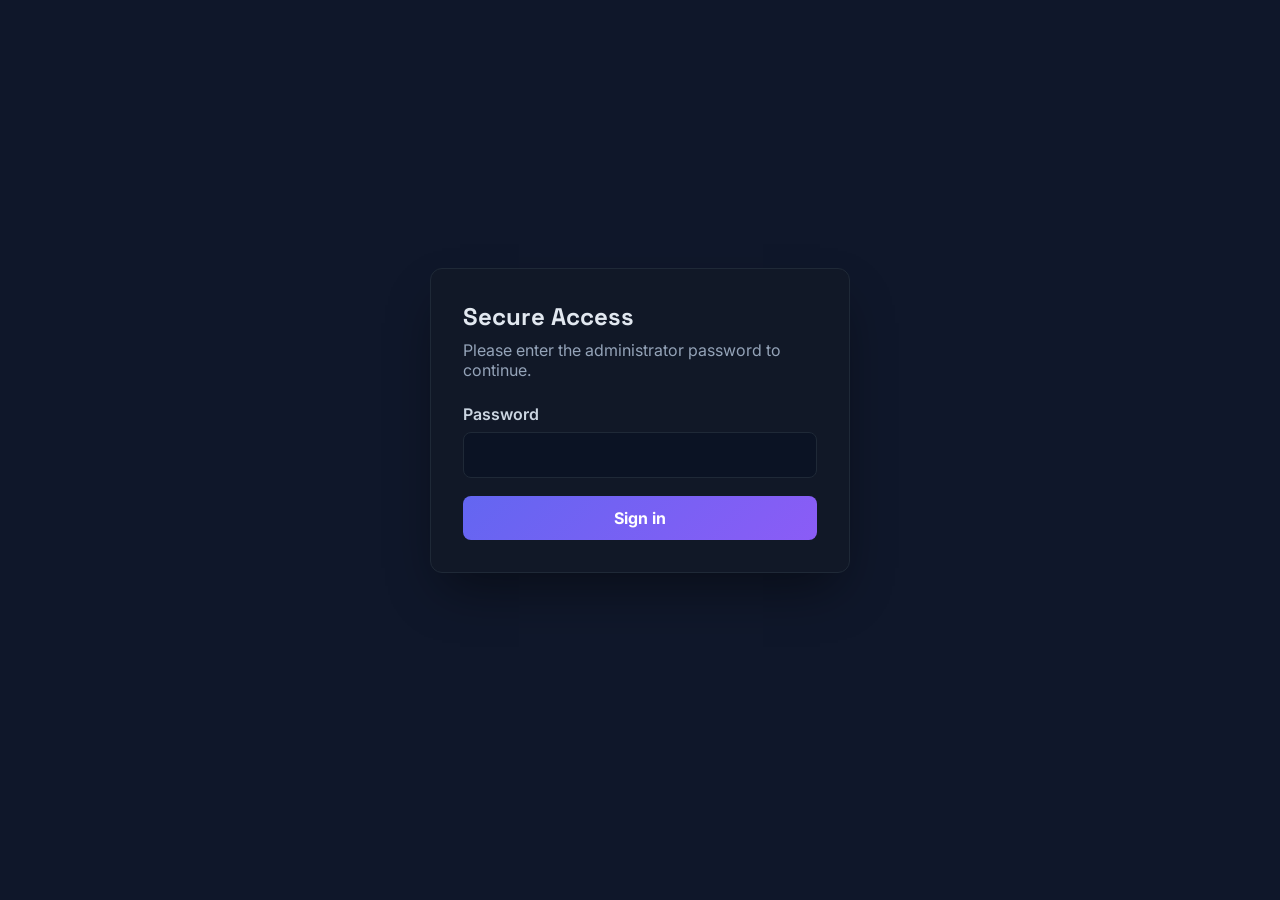
==== commit 3b84d21c: "Add fire emoji favicon to application Add 🔥 fire emoji as favicon using SVG data URI for both index." ====
--- a/templates/login.html
+++ b/templates/login.html
@@ -5,6 +5,7 @@
     <meta charset="UTF-8">
     <meta name="viewport" content="width=device-width, initial-scale=1.0">
     <title>FA Takeoff Assistant - Login</title>
+    <link rel="icon" href="data:image/svg+xml,<svg xmlns='http://www.w3.org/2000/svg' viewBox='0 0 100 100'><text y='0.9em' font-size='90'>🔥</text></svg>">
     <link rel="stylesheet" href="/static/css/style.css">
     <style>
         body {
@@ -116,15 +117,41 @@
                     body: JSON.stringify({ password })
                 });
 
-                const data = await response.json();
+                const contentType = response.headers.get('content-type') || '';
+                const expectsJson = contentType.includes('application/json');
+                let data = null;
+                let parsedJson = false;
 
-                if (!response.ok || !data.success) {
-                    throw new Error(data.error || 'Login failed');
+                if (expectsJson) {
+                    try {
+                        data = await response.json();
+                        parsedJson = true;
+                    } catch (parseError) {
+                        console.error('Failed to parse login response as JSON', parseError);
+                    }
+                } else {
+                    const rawBody = await response.text();
+                    if (rawBody) {
+                        try {
+                            data = JSON.parse(rawBody);
+                            parsedJson = true;
+                        } catch (parseError) {
+                            console.error('Failed to parse login response as JSON', parseError);
+                        }
+                    }
+                }
+
+                const isJsonResponse = expectsJson && parsedJson;
+
+                if (!response.ok || !data?.success) {
+                    const errorText =
+                        data?.error || (isJsonResponse ? 'Login failed' : 'Unexpected response from server');
+                    throw new Error(errorText);
                 }
 
                 window.location.href = nextUrl;
             } catch (error) {
-                errorMessage.textContent = error.message;
+                errorMessage.textContent = error?.message || 'Login failed';
                 errorMessage.style.display = 'block';
             }
         });
--- a/static/css/style.css
+++ b/static/css/style.css
@@ -12,7 +12,7 @@
         radial-gradient(circle at 80% 30%, rgba(69, 183, 209, 0.08) 0, transparent 32%),
         linear-gradient(200deg, #0f1115 0%, #0f1115 60%, #043443 90%);
     color: #e8e8ed;
-    padding: 24px 20px 60px;
+    padding: 32px 40px 80px;
     min-height: 100vh;
 }
 
@@ -49,14 +49,15 @@
 }
 
 .container {
-    max-width: 1320px;
+    width: 100%;
+    max-width: 100%;
     margin: 0 auto;
-    background: rgba(35, 35, 38, 0.8);
-    border: 1px solid rgba(255, 255, 255, 0.04);
-    border-radius: 18px;
-    padding: 32px;
-    box-shadow: 0 14px 60px rgba(0, 0, 0, 0.55);
-    backdrop-filter: blur(6px);
+    background: transparent;
+    border: none;
+    border-radius: 0;
+    padding: 0;
+    box-shadow: none;
+    backdrop-filter: none;
 }
 
 .history-fab-wrapper {
@@ -162,27 +163,31 @@
 .app-layout {
     display: flex;
     flex-direction: column;
-    gap: 24px;
+    gap: 32px;
     align-items: stretch;
+    width: 100%;
 }
 
 .main-content {
     display: flex;
     flex-direction: column;
-    gap: 22px;
+    gap: 28px;
+    width: 100%;
 }
 
 .app-title {
     text-align: center;
-    margin-bottom: 6px;
+    margin-bottom: 10px;
     font-family: 'Space Grotesk', 'Inter', sans-serif;
-    font-size: 3.2em;
+    font-size: clamp(2rem, 4vw, 3.5rem);
     background: linear-gradient(120deg, #ff6b6b, #e63946, #ff8f70);
     -webkit-background-clip: text;
     -webkit-text-fill-color: transparent;
-    text-shadow: 0 8px 20px rgba(230, 57, 70, 0.35);
-    letter-spacing: 1px;
+    background-clip: text;
+    text-shadow: none;
+    letter-spacing: 1.5px;
     font-weight: 700;
+    filter: drop-shadow(0 4px 12px rgba(230, 57, 70, 0.3));
 }
 
 .subtitle {
@@ -382,20 +387,69 @@
     gap: 10px;
 }
 
+@media (max-width: 768px) {
+    body {
+        padding: 20px 16px 70px;
+    }
+
+    .app-title {
+        font-size: clamp(1.6rem, 5vw, 2.5rem);
+    }
+
+    .upload-section {
+        padding: 28px 20px;
+    }
+
+    .drop-zone {
+        padding: 40px 24px;
+    }
+
+    .drop-zone-icon {
+        font-size: 3.5em;
+    }
+
+    .btn {
+        padding: 14px 28px;
+        font-size: 1rem;
+        width: 100%;
+    }
+
+    .action-row {
+        flex-direction: column;
+        gap: 12px;
+    }
+
+    .status-footer {
+        flex-direction: column;
+        gap: 16px;
+        padding: 16px 20px;
+    }
+
+    .gemini-header {
+        padding: 20px;
+    }
+
+    .gemini-results {
+        grid-template-columns: 1fr;
+    }
+}
+
 .status-footer {
-    background: linear-gradient(135deg, rgba(255, 255, 255, 0.04), rgba(255, 255, 255, 0.02));
-    border: 1px solid rgba(255, 255, 255, 0.06);
-    padding: 12px 16px;
-    margin: 30px auto 0 auto;
+    background: linear-gradient(135deg, rgba(30, 30, 35, 0.95), rgba(20, 20, 25, 0.98));
+    border: 1px solid rgba(78, 205, 196, 0.15);
+    padding: 16px 32px;
+    margin: 40px 0 0 0;
     display: flex;
     justify-content: center;
-    gap: 18px;
+    gap: 32px;
     flex-wrap: wrap;
-    font-size: 0.85rem;
+    font-size: 0.95rem;
     color: #d7dde7;
-    border-radius: 14px;
-    max-width: 1280px;
-    backdrop-filter: blur(6px);
+    border-radius: 12px;
+    max-width: 100%;
+    width: 100%;
+    backdrop-filter: blur(10px);
+    box-shadow: 0 4px 20px rgba(0, 0, 0, 0.3);
 }
 
 .model-selector label {
@@ -454,12 +508,13 @@
 }
 
 .upload-section {
-    background: linear-gradient(150deg, #0c777e 0%, #211c31 100%);
-    padding: 30px;
-    border-radius: 10px;
-    margin-bottom: 20px;
+    background: linear-gradient(150deg, rgba(12, 119, 126, 0.18) 0%, rgba(33, 28, 49, 0.45) 100%);
+    padding: 44px;
+    border-radius: 20px;
+    margin-bottom: 28px;
     text-align: center;
-
+    border: 1px solid rgba(78, 205, 196, 0.25);
+    box-shadow: 0 12px 40px rgba(0, 0, 0, 0.3);
 }
 
 .tab-container {
@@ -697,41 +752,49 @@
 
 .section-title {
     color: #4ECDC4;
-    margin-bottom: 15px;
+    margin-bottom: 12px;
     text-align: left;
+    font-size: 1.15rem;
+    font-weight: 600;
+    letter-spacing: 0.3px;
 }
 
 .section-subtitle {
-    color: #ccc;
+    color: #b8bcc8;
     margin-bottom: 20px;
     text-align: left;
+    font-size: 0.95rem;
+    line-height: 1.5;
 }
 
 .upload-area {
     width: 100%;
-    max-width: 600px;
+    max-width: none;
     margin: 0 auto 20px auto;
 }
 
 .drop-zone {
-    border: 3px dashed #555;
-    border-radius: 10px;
-    padding: 50px;
+    border: 2px dashed rgba(78, 205, 196, 0.5);
+    border-radius: 20px;
+    padding: 60px 40px;
     cursor: pointer;
-    transition: all 0.3s;
-    margin-bottom: 20px;
-    background: #1a1a1a;
+    transition: all 0.3s ease;
+    margin-bottom: 24px;
+    background: linear-gradient(145deg, rgba(26, 26, 30, 0.95) 0%, rgba(20, 20, 24, 0.98) 100%);
+    box-shadow: inset 0 2px 10px rgba(0, 0, 0, 0.25);
 }
 
 .drop-zone:hover,
 .drop-zone.drag-over {
-    border-color: #ff6b6b;
-    background: rgba(255, 107, 107, 0.1);
+    border-color: #4ECDC4;
+    background: linear-gradient(145deg, rgba(78, 205, 196, 0.1) 0%, rgba(26, 26, 30, 0.98) 100%);
+    box-shadow: 0 0 40px rgba(78, 205, 196, 0.2), inset 0 2px 10px rgba(0, 0, 0, 0.25);
+    transform: translateY(-3px);
 }
 
 .drop-zone-icon {
-    font-size: 4em;
-    margin-bottom: 15px;
+    font-size: 4.5em;
+    margin-bottom: 18px;
 }
 
 .options-grid {
@@ -816,24 +879,27 @@
     background: linear-gradient(135deg, #ff6b6b 0%, #ff8787 100%);
     color: white;
     border: none;
-    padding: 15px 40px;
-    font-size: 1.2em;
-    border-radius: 8px;
+    padding: 16px 40px;
+    font-size: 1.1rem;
+    font-weight: 600;
+    border-radius: 14px;
     cursor: pointer;
-    transition: all 0.3s;
-    box-shadow: 0 4px 15px rgba(255, 107, 107, 0.3);
+    transition: all 0.25s ease;
+    box-shadow: 0 6px 20px rgba(255, 107, 107, 0.35);
     margin-top: 20px;
+    letter-spacing: 0.4px;
 }
 
 .btn:hover {
-    transform: translateY(-2px);
-    box-shadow: 0 6px 20px rgba(255, 107, 107, 0.4);
+    transform: translateY(-4px);
+    box-shadow: 0 10px 28px rgba(255, 107, 107, 0.45);
 }
 
 .btn:disabled {
-    opacity: 0.5;
+    opacity: 0.45;
     cursor: not-allowed;
     transform: none;
+    box-shadow: none;
 }
 
 .btn-loading {
@@ -862,11 +928,13 @@
 }
 
 .progress-section {
-    background: #1a1a1a;
-    padding: 20px;
-    border-radius: 10px;
-    margin-bottom: 20px;
+    background: linear-gradient(145deg, rgba(26, 26, 30, 0.95) 0%, rgba(20, 20, 24, 0.98) 100%);
+    padding: 24px;
+    border-radius: 16px;
+    margin-bottom: 24px;
     display: none;
+    border: 1px solid rgba(69, 183, 209, 0.2);
+    box-shadow: 0 4px 20px rgba(0, 0, 0, 0.2);
 }
 
 .progress-visuals {
@@ -946,35 +1014,48 @@
 }
 
 .results-section {
-    background: #1a1a1a;
-    padding: 30px;
-    border-radius: 10px;
+    background: linear-gradient(145deg, rgba(26, 26, 30, 0.95) 0%, rgba(20, 20, 24, 0.98) 100%);
+    padding: 32px;
+    border-radius: 16px;
     display: none;
+    border: 1px solid rgba(78, 205, 196, 0.15);
+    box-shadow: 0 8px 32px rgba(0, 0, 0, 0.25);
 }
 
 .results-summary {
     display: grid;
-    grid-template-columns: repeat(auto-fit, minmax(200px, 1fr));
-    gap: 15px;
-    margin-bottom: 30px;
+    grid-template-columns: repeat(auto-fit, minmax(180px, 1fr));
+    gap: 20px;
+    margin-bottom: 32px;
 }
 
 .summary-card {
-    background: #2a2a2a;
-    padding: 20px;
-    border-radius: 8px;
+    background: linear-gradient(145deg, rgba(42, 42, 46, 0.9) 0%, rgba(32, 32, 36, 0.95) 100%);
+    padding: 22px;
+    border-radius: 12px;
     text-align: center;
     border-left: 4px solid #4ECDC4;
+    border-top: 1px solid rgba(255, 255, 255, 0.05);
+    border-right: 1px solid rgba(255, 255, 255, 0.03);
+    border-bottom: 1px solid rgba(255, 255, 255, 0.03);
+    transition: transform 0.2s ease, box-shadow 0.2s ease;
+}
+
+.summary-card:hover {
+    transform: translateY(-2px);
+    box-shadow: 0 6px 20px rgba(0, 0, 0, 0.25);
 }
 
 .summary-card h3 {
     color: #4ECDC4;
-    font-size: 2em;
-    margin-bottom: 5px;
+    font-size: 2.2em;
+    margin-bottom: 8px;
+    font-weight: 700;
 }
 
 .summary-card p {
-    color: #aaa;
+    color: #b8bcc8;
+    font-size: 0.95rem;
 }
 
 .devices-grid {
@@ -1059,14 +1140,16 @@
 
 .page-selection {
     display: none;
-    margin-top: 20px;
-    background: #1a1a1a;
-    padding: 20px;
-    border-radius: 10px;
+    margin-top: 24px;
+    background: linear-gradient(145deg, rgba(26, 26, 30, 0.95) 0%, rgba(20, 20, 24, 0.98) 100%);
+    padding: 24px;
+    border-radius: 16px;
+    border: 1px solid rgba(255, 255, 255, 0.06);
+    box-shadow: 0 4px 20px rgba(0, 0, 0, 0.2);
 }
 
 .page-selection.collapsed {
-    padding-bottom: 12px;
+    padding-bottom: 16px;
 }
 
 .page-selection-header {
@@ -1410,6 +1493,37 @@
     box-shadow: inset 0 1px 0 rgba(255, 255, 255, 0.04);
 }
 
+.settings-textarea {
+    margin-top: 16px;
+    display: flex;
+    flex-direction: column;
+    gap: 8px;
+}
+
+.settings-textarea textarea {
+    width: 100%;
+    min-height: 140px;
+    background: #1b1b1b;
+    border: 1px solid #333;
+    border-radius: 10px;
+    color: #e8e8ed;
+    padding: 10px 12px;
+    resize: vertical;
+}
+
+.settings-textarea textarea:focus {
+    outline: none;
+    border-color: #4ecdc4;
+    box-shadow: 0 0 0 2px rgba(78, 205, 196, 0.2);
+}
+
+.settings-actions {
+    display: flex;
+    flex-wrap: wrap;
+    gap: 10px;
+    margin-top: 4px;
+}
+
 .modal {
     display: none;
     position: fixed;
@@ -1553,16 +1667,19 @@
 }
 
 .gemini-header {
-    background: #1a1a1a;
-    border-radius: 12px;
-    padding: 25px;
-    margin-bottom: 25px;
-    border: 1px solid rgba(78, 205, 196, 0.25);
+    background: linear-gradient(145deg, rgba(26, 26, 30, 0.95) 0%, rgba(20, 20, 24, 0.98) 100%);
+    border-radius: 16px;
+    padding: 28px;
+    margin-bottom: 24px;
+    border: 1px solid rgba(78, 205, 196, 0.2);
+    box-shadow: 0 8px 32px rgba(0, 0, 0, 0.25);
 }
 
 .gemini-header h2 {
     color: #4ECDC4;
-    margin-bottom: 12px;
+    margin-bottom: 14px;
+    font-size: 1.4rem;
+    font-weight: 600;
 }
 
 .gemini-header p {
@@ -1677,12 +1794,13 @@
 }
 
 .gemini-progress {
-    background: #1a1a1a;
-    border-radius: 10px;
-    padding: 20px;
+    background: linear-gradient(145deg, rgba(26, 26, 30, 0.95) 0%, rgba(20, 20, 24, 0.98) 100%);
+    border-radius: 16px;
+    padding: 24px;
     text-align: center;
-    margin-bottom: 25px;
-    border: 1px solid rgba(69, 183, 209, 0.35);
+    margin-bottom: 24px;
+    border: 1px solid rgba(69, 183, 209, 0.25);
+    box-shadow: 0 4px 20px rgba(0, 0, 0, 0.2);
 }
 
 .gemini-progress p {
@@ -2047,4 +2165,70 @@
     #sendToNotionBtn {
         width: 100%;
     }
+}
+
+@media (min-width: 1200px) {
+    body {
+        padding: 40px 60px 100px;
+    }
+
+    .app-layout {
+        gap: 36px;
+    }
+
+    .main-content {
+        display: flex;
+        flex-direction: column;
+        gap: 36px;
+        align-items: stretch;
+        width: 100%;
+    }
+
+    .analysis-panel,
+    .gemini-panel {
+        margin-top: 0;
+        width: 100%;
+    }
+
+    .upload-section {
+        padding: 40px;
+        margin-bottom: 24px;
+    }
+
+    .drop-zone {
+        padding: 56px 48px;
+    }
+
+    .spec-drop {
+        padding: 36px;
+    }
+
+    .action-row {
+        justify-content: center;
+        gap: 20px;
+    }
+
+    .results-section {
+        padding: 36px;
+    }
+
+    .gemini-header {
+        padding: 32px;
+        margin-bottom: 24px;
+    }
+
+    .gemini-results {
+        grid-template-columns: repeat(auto-fit, minmax(320px, 1fr));
+        gap: 24px;
+    }
+
+    .results-summary {
+        grid-template-columns: repeat(auto-fit, minmax(200px, 1fr));
+        gap: 24px;
+    }
+
+    .page-grid {
+        grid-template-columns: repeat(auto-fill, minmax(180px, 1fr));
+        gap: 20px;
+    }
 }
